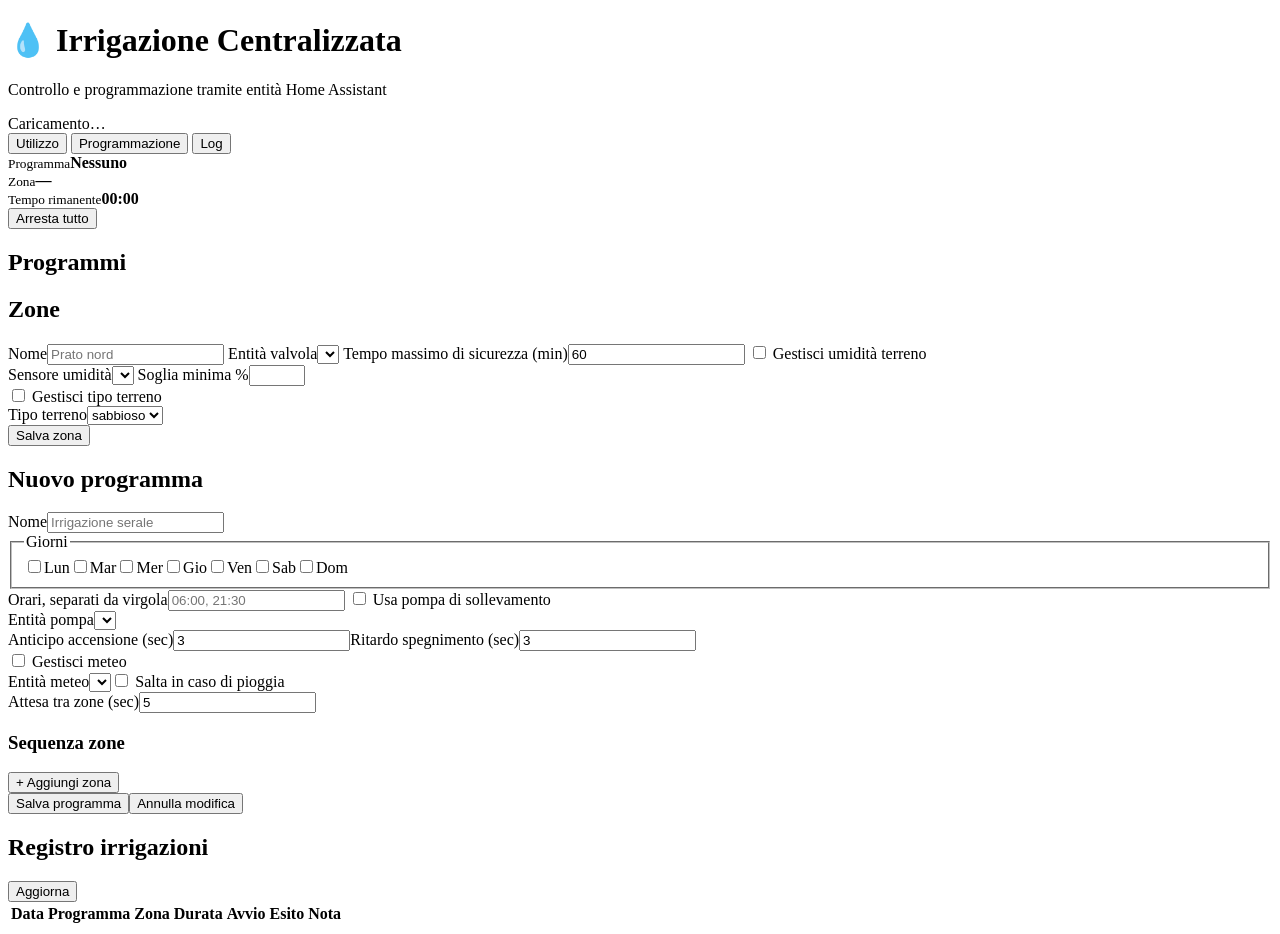
==== irrigazione_centralizzata/app/templates/index.html @ ff066d4d "Add files via upload Gestione Modifica Programma" ====
<!doctype html>
<html lang="it">
<head>
  <meta charset="utf-8">
  <meta name="viewport" content="width=device-width,initial-scale=1">
  <title>Irrigazione Centralizzata</title>
  <link rel="stylesheet" href="static/style.css">
</head>
<body>
<header><div><h1>💧 Irrigazione Centralizzata</h1><p>Controllo e programmazione tramite entità Home Assistant</p></div><span id="systemBadge" class="badge">Caricamento…</span></header>
<nav>
  <button class="tab active" data-tab="use">Utilizzo</button>
  <button class="tab" data-tab="programming">Programmazione</button>
  <button class="tab" data-tab="logs">Log</button>
</nav>
<main>
<section id="use" class="panel active">
  <div class="status-card">
    <div><small>Programma</small><strong id="runningProgram">Nessuno</strong></div>
    <div><small>Zona</small><strong id="runningZone">—</strong></div>
    <div><small>Tempo rimanente</small><strong id="remaining">00:00</strong></div>
    <button id="stopBtn" class="danger">Arresta tutto</button>
  </div>
  <h2>Programmi</h2><div id="programCards" class="cards"></div>
</section>
<section id="programming" class="panel">
  <div class="grid2">
    <div class="box"><h2>Zone</h2>
      <form id="zoneForm">
        <label>Nome<input name="name" required placeholder="Prato nord"></label>
        <label>Entità valvola<select name="valve_entity" class="entity-select" data-domains="switch,valve,input_boolean" required></select></label>
        <label>Tempo massimo di sicurezza (min)<input type="number" name="max_minutes" min="1" value="60"></label>
        <label class="toggle"><input type="checkbox" name="moisture_enabled"> Gestisci umidità terreno</label>
        <div class="optional" data-for="moisture_enabled">
          <label>Sensore umidità<select name="moisture_entity" class="entity-select" data-domains="sensor"></select></label>
          <label>Soglia minima %<input type="number" name="moisture_min" min="0" max="100"></label>
        </div>
        <label class="toggle"><input type="checkbox" name="soil_enabled"> Gestisci tipo terreno</label>
        <div class="optional" data-for="soil_enabled"><label>Tipo terreno<select name="soil_type"><option>sabbioso</option><option>misto</option><option>argilloso</option></select></label></div>
        <button>Salva zona</button>
      </form><div id="zoneList"></div>
    </div>
    <div class="box"><h2 id="programFormTitle">Nuovo programma</h2>
      <form id="programForm">
        <label>Nome<input name="name" required placeholder="Irrigazione serale"></label>
        <fieldset><legend>Giorni</legend><div class="days"><label><input type="checkbox" value="0">Lun</label><label><input type="checkbox" value="1">Mar</label><label><input type="checkbox" value="2">Mer</label><label><input type="checkbox" value="3">Gio</label><label><input type="checkbox" value="4">Ven</label><label><input type="checkbox" value="5">Sab</label><label><input type="checkbox" value="6">Dom</label></div></fieldset>
        <label>Orari, separati da virgola<input name="start_times" placeholder="06:00, 21:30"></label>
        <label class="toggle"><input type="checkbox" name="pump_enabled"> Usa pompa di sollevamento</label>
        <div class="optional" data-for="pump_enabled">
          <label>Entità pompa<select name="pump_entity" class="entity-select" data-domains="switch,input_boolean"></select></label>
          <div class="grid2"><label>Anticipo accensione (sec)<input type="number" name="pump_lead_seconds" value="3" min="0"></label><label>Ritardo spegnimento (sec)<input type="number" name="pump_lag_seconds" value="3" min="0"></label></div>
        </div>
        <label class="toggle"><input type="checkbox" name="weather_enabled"> Gestisci meteo</label>
        <div class="optional" data-for="weather_enabled"><label>Entità meteo<select name="weather_entity" class="entity-select" data-domains="weather"></select></label><label class="toggle"><input type="checkbox" name="rain_skip_enabled"> Salta in caso di pioggia</label></div>
        <label>Attesa tra zone (sec)<input type="number" name="inter_zone_seconds" value="5" min="0"></label>
        <h3>Sequenza zone</h3><div id="stepBuilder"></div><button type="button" id="addStep" class="secondary">+ Aggiungi zona</button>
        <div class="form-actions"><button id="saveProgramBtn">Salva programma</button><button type="button" id="cancelProgramEdit" class="secondary hidden">Annulla modifica</button></div>
      </form>
    </div>
  </div>
</section>
<section id="logs" class="panel"><div class="box"><h2>Registro irrigazioni</h2><button id="refreshLogs" class="secondary">Aggiorna</button><div class="table-wrap"><table><thead><tr><th>Data</th><th>Programma</th><th>Zona</th><th>Durata</th><th>Avvio</th><th>Esito</th><th>Nota</th></tr></thead><tbody id="logRows"></tbody></table></div></div></section>
</main>
<script src="static/app.js"></script>
</body></html>
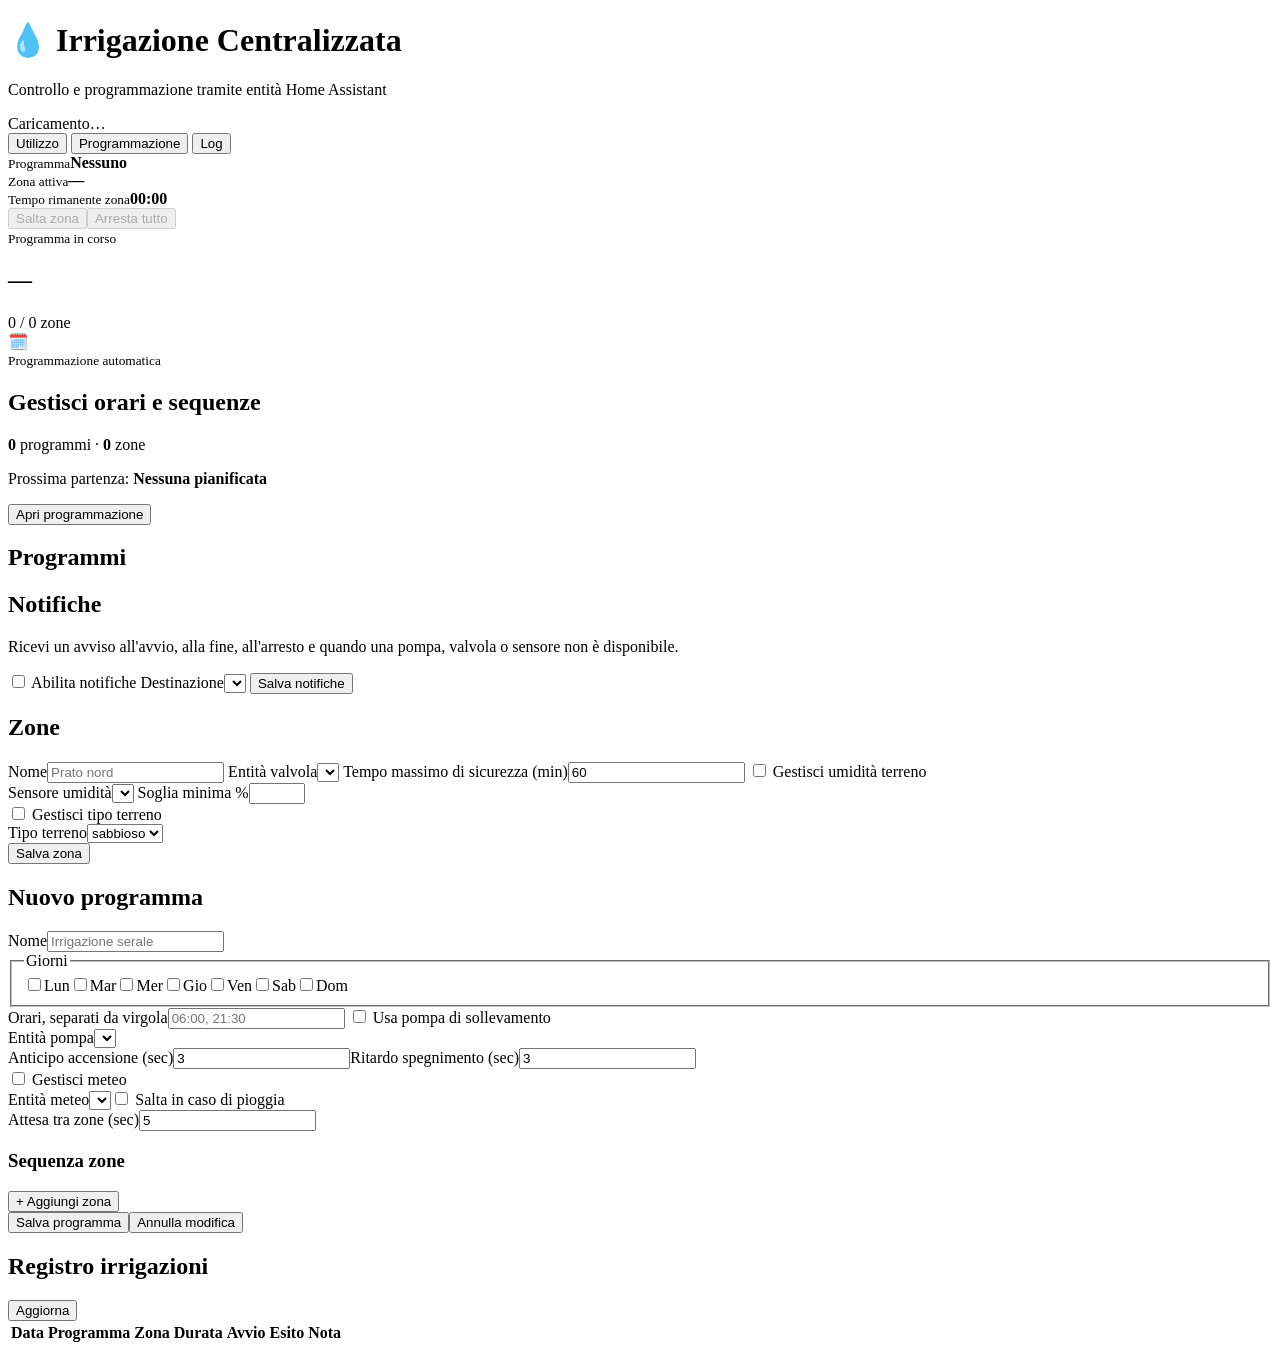
==== commit 07be0b26: "Add files via upload" ====
--- a/irrigazione_centralizzata/app/templates/index.html
+++ b/irrigazione_centralizzata/app/templates/index.html
@@ -17,13 +17,37 @@
 <section id="use" class="panel active">
   <div class="status-card">
     <div><small>Programma</small><strong id="runningProgram">Nessuno</strong></div>
-    <div><small>Zona</small><strong id="runningZone">—</strong></div>
-    <div><small>Tempo rimanente</small><strong id="remaining">00:00</strong></div>
-    <button id="stopBtn" class="danger">Arresta tutto</button>
+    <div><small>Zona attiva</small><strong id="runningZone">—</strong></div>
+    <div><small>Tempo rimanente zona</small><strong id="remaining">00:00</strong></div>
+    <div class="runtime-actions"><button id="skipZoneBtn" class="warning" disabled>Salta zona</button><button id="stopBtn" class="danger" disabled>Arresta tutto</button></div>
+  </div>
+  <div id="runningProgramCard" class="running-program-card hidden">
+    <div class="running-program-head"><div><small>Programma in corso</small><h2 id="runningProgramTitle">—</h2></div><span id="runningProgressText">0 / 0 zone</span></div>
+    <div id="runningSteps" class="running-steps"></div>
+    <div id="runtimeError" class="runtime-error hidden"></div>
+  </div>
+  <div class="programming-card">
+    <div class="programming-card-icon">🗓️</div>
+    <div class="programming-card-content">
+      <small>Programmazione automatica</small>
+      <h2>Gestisci orari e sequenze</h2>
+      <p><strong id="programCount">0</strong> programmi · <strong id="zoneCount">0</strong> zone</p>
+      <p class="next-run">Prossima partenza: <strong id="nextProgramRun">Nessuna pianificata</strong></p>
+    </div>
+    <button id="openProgramming" class="programming-card-button">Apri programmazione</button>
   </div>
   <h2>Programmi</h2><div id="programCards" class="cards"></div>
 </section>
 <section id="programming" class="panel">
+  <div class="box notification-box">
+    <h2>Notifiche</h2>
+    <p>Ricevi un avviso all'avvio, alla fine, all'arresto e quando una pompa, valvola o sensore non è disponibile.</p>
+    <form id="notificationForm" class="notification-form">
+      <label class="toggle"><input type="checkbox" name="enabled"> Abilita notifiche</label>
+      <label>Destinazione<select name="service" id="notificationService"></select></label>
+      <button>Salva notifiche</button>
+    </form>
+  </div>
   <div class="grid2">
     <div class="box"><h2>Zone</h2>
       <form id="zoneForm">
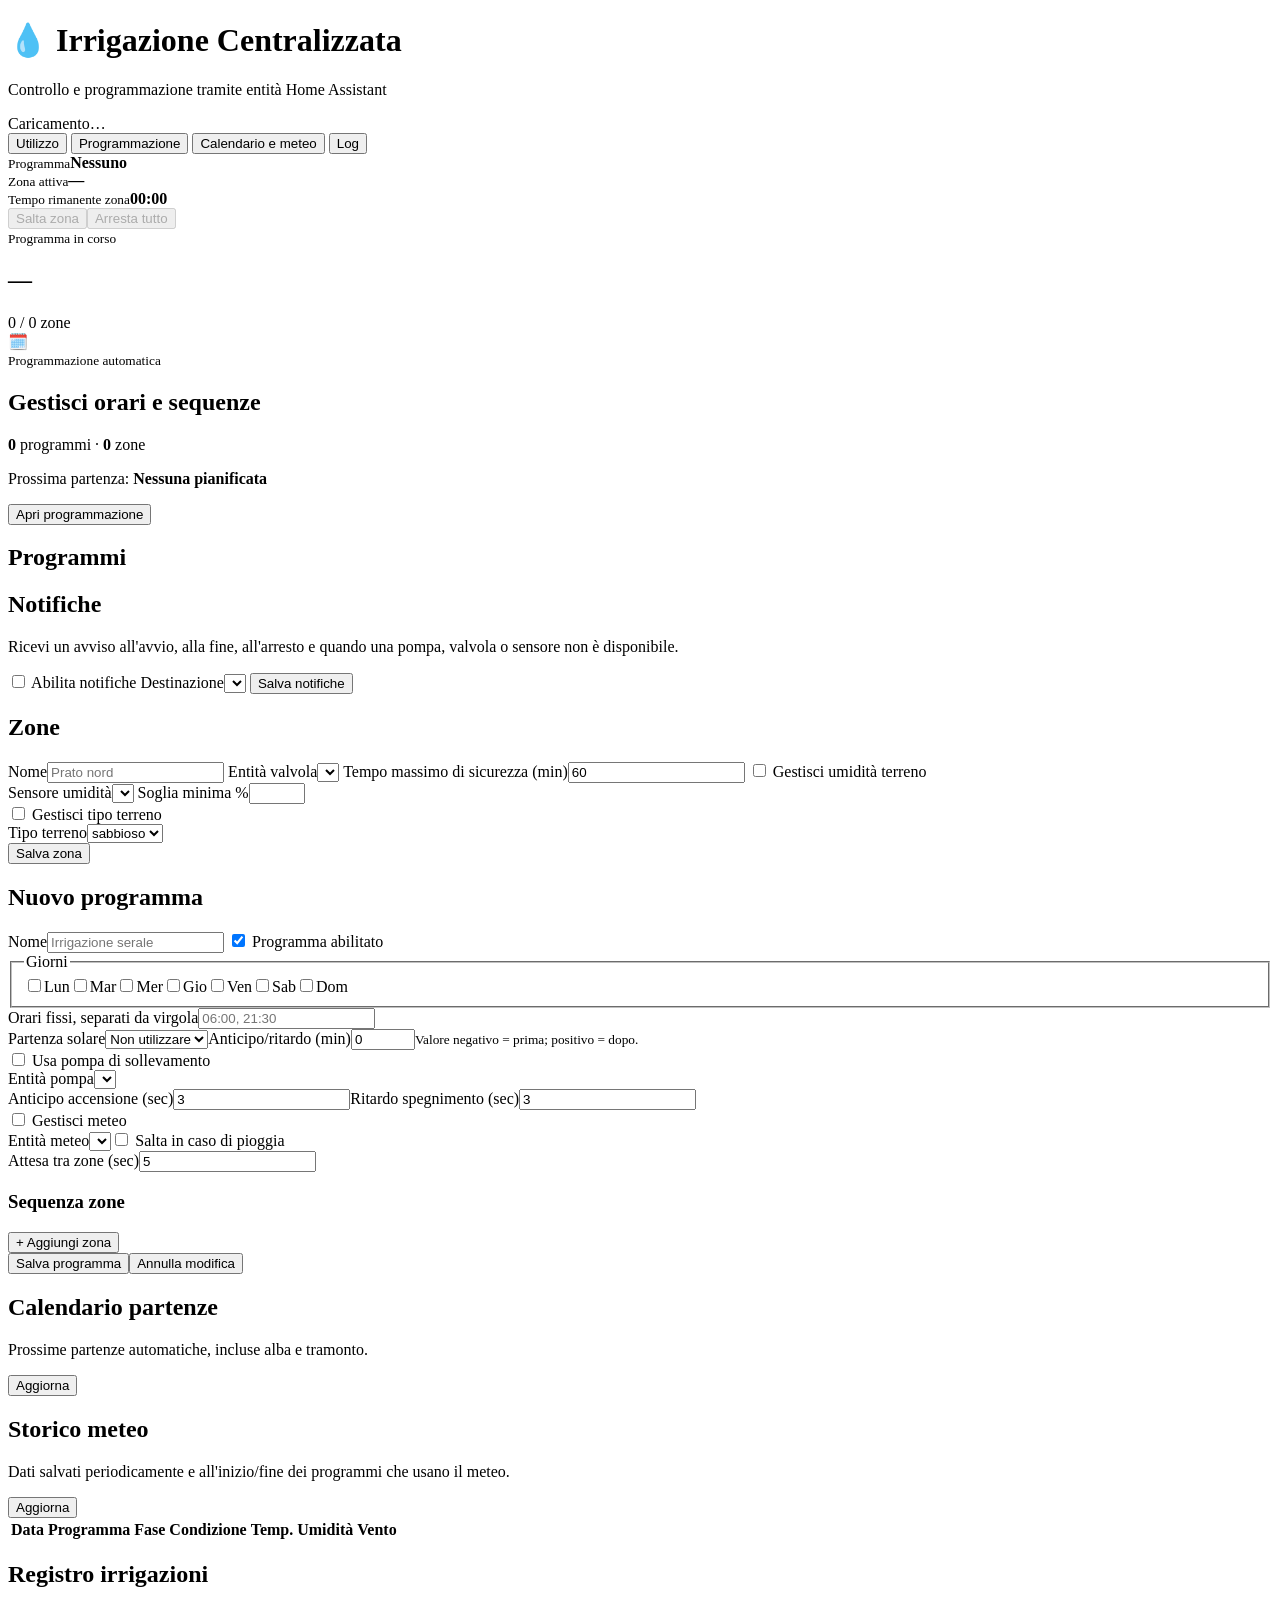
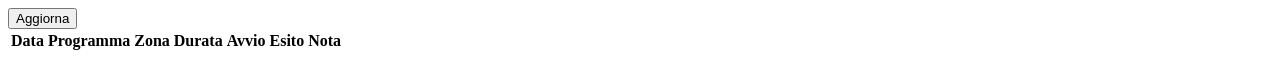
==== commit e207236f: "Add files via upload" ====
--- a/irrigazione_centralizzata/app/templates/index.html
+++ b/irrigazione_centralizzata/app/templates/index.html
@@ -11,6 +11,7 @@
 <nav>
   <button class="tab active" data-tab="use">Utilizzo</button>
   <button class="tab" data-tab="programming">Programmazione</button>
+  <button class="tab" data-tab="calendar">Calendario e meteo</button>
   <button class="tab" data-tab="logs">Log</button>
 </nav>
 <main>
@@ -67,8 +68,10 @@
     <div class="box"><h2 id="programFormTitle">Nuovo programma</h2>
       <form id="programForm">
         <label>Nome<input name="name" required placeholder="Irrigazione serale"></label>
+        <label class="toggle"><input type="checkbox" name="enabled" checked> Programma abilitato</label>
         <fieldset><legend>Giorni</legend><div class="days"><label><input type="checkbox" value="0">Lun</label><label><input type="checkbox" value="1">Mar</label><label><input type="checkbox" value="2">Mer</label><label><input type="checkbox" value="3">Gio</label><label><input type="checkbox" value="4">Ven</label><label><input type="checkbox" value="5">Sab</label><label><input type="checkbox" value="6">Dom</label></div></fieldset>
-        <label>Orari, separati da virgola<input name="start_times" placeholder="06:00, 21:30"></label>
+        <label>Orari fissi, separati da virgola<input name="start_times" placeholder="06:00, 21:30"></label>
+        <div class="grid2"><label>Partenza solare<select name="sun_event"><option value="none">Non utilizzare</option><option value="sunrise">Alba</option><option value="sunset">Tramonto</option></select></label><label>Anticipo/ritardo (min)<input type="number" name="sun_offset_minutes" value="0" min="-240" max="240"><small>Valore negativo = prima; positivo = dopo.</small></label></div>
         <label class="toggle"><input type="checkbox" name="pump_enabled"> Usa pompa di sollevamento</label>
         <div class="optional" data-for="pump_enabled">
           <label>Entità pompa<select name="pump_entity" class="entity-select" data-domains="switch,input_boolean"></select></label>
@@ -83,6 +86,12 @@
     </div>
   </div>
 </section>
+<section id="calendar" class="panel">
+  <div class="grid2">
+    <div class="box"><h2>Calendario partenze</h2><p class="muted">Prossime partenze automatiche, incluse alba e tramonto.</p><button id="refreshCalendar" class="secondary">Aggiorna</button><div id="calendarEvents" class="calendar-events"></div></div>
+    <div class="box"><h2>Storico meteo</h2><p class="muted">Dati salvati periodicamente e all'inizio/fine dei programmi che usano il meteo.</p><button id="refreshWeather" class="secondary">Aggiorna</button><div class="table-wrap"><table><thead><tr><th>Data</th><th>Programma</th><th>Fase</th><th>Condizione</th><th>Temp.</th><th>Umidità</th><th>Vento</th></tr></thead><tbody id="weatherRows"></tbody></table></div></div>
+  </div>
+</section>
 <section id="logs" class="panel"><div class="box"><h2>Registro irrigazioni</h2><button id="refreshLogs" class="secondary">Aggiorna</button><div class="table-wrap"><table><thead><tr><th>Data</th><th>Programma</th><th>Zona</th><th>Durata</th><th>Avvio</th><th>Esito</th><th>Nota</th></tr></thead><tbody id="logRows"></tbody></table></div></div></section>
 </main>
 <script src="static/app.js"></script>
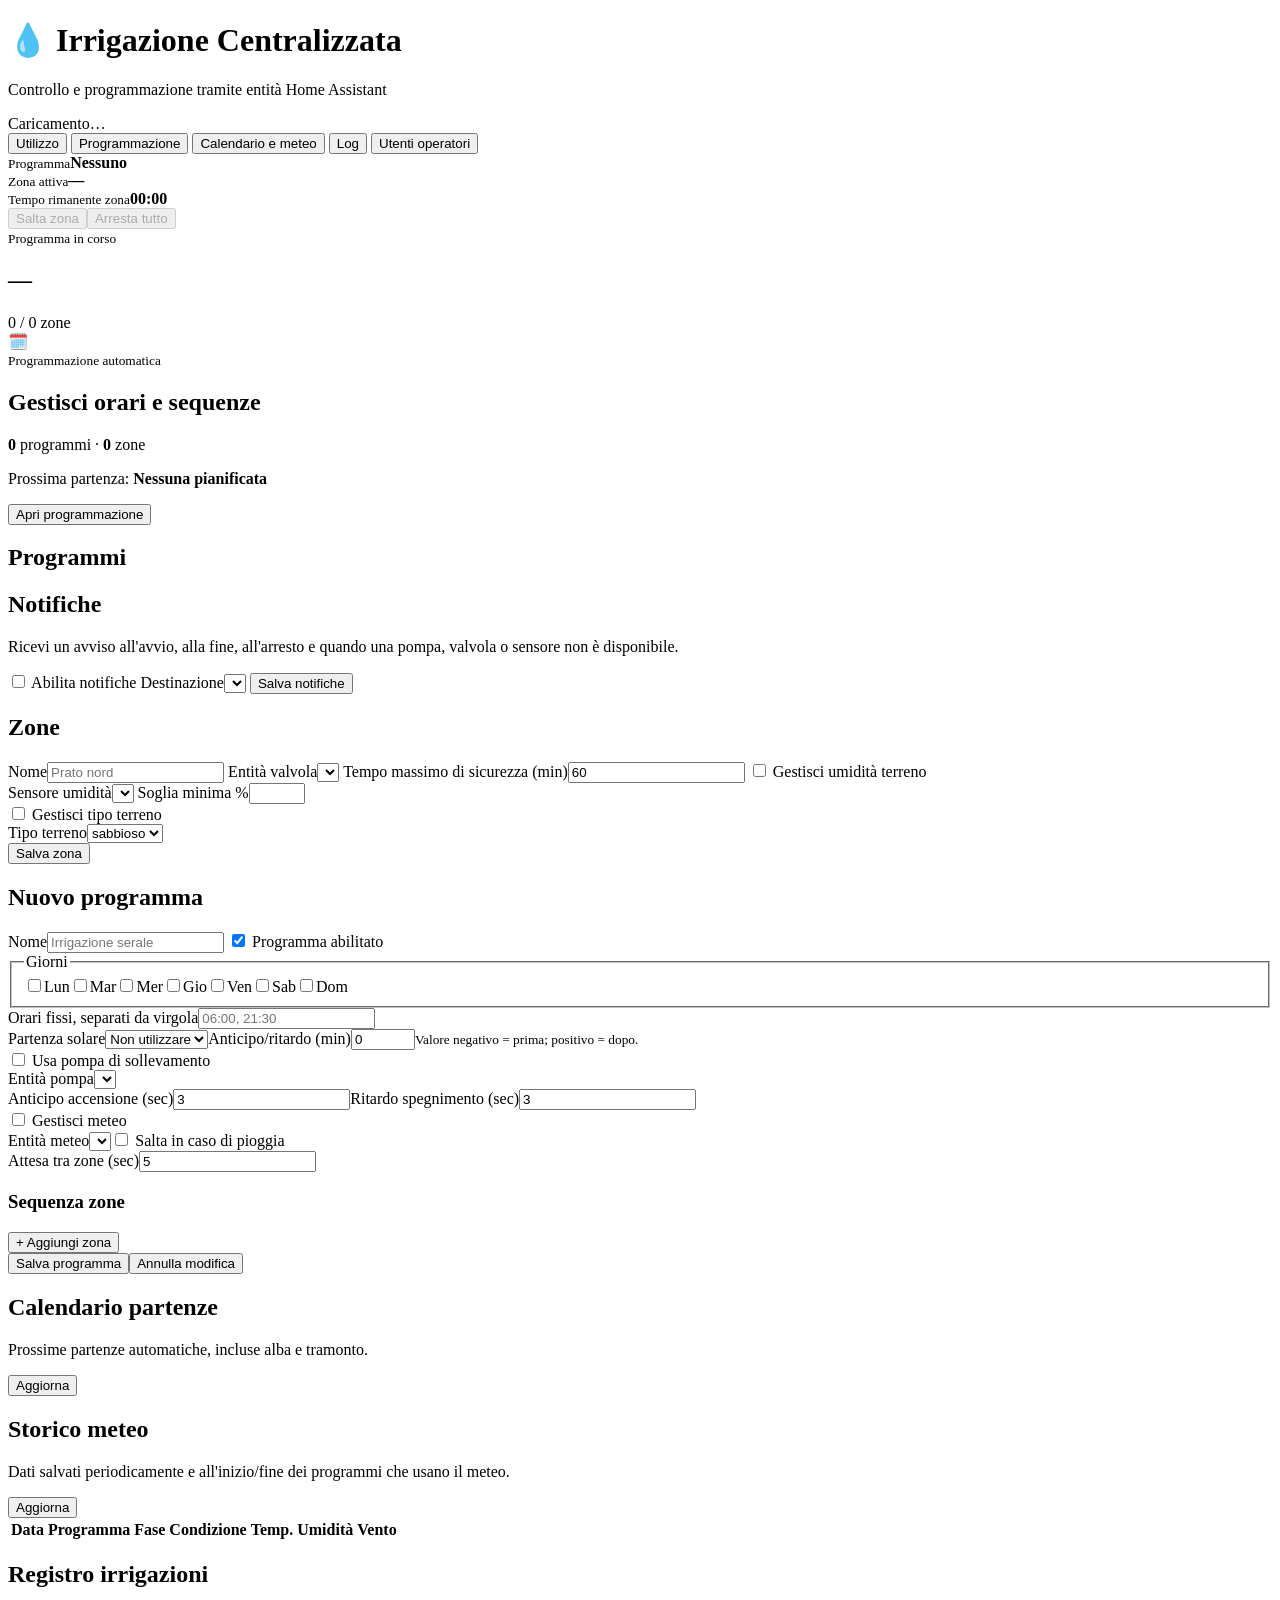
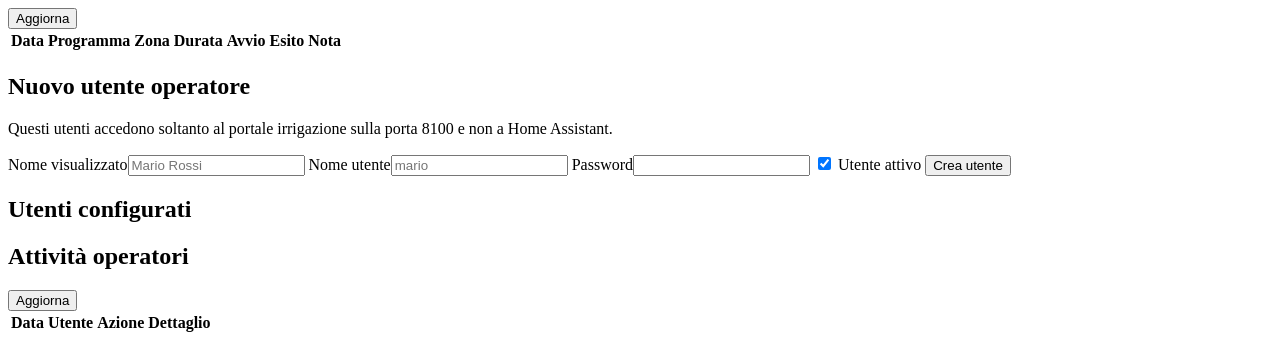
==== commit 4ca338a3: "Add files via upload" ====
--- a/irrigazione_centralizzata/app/templates/index.html
+++ b/irrigazione_centralizzata/app/templates/index.html
@@ -4,7 +4,7 @@
   <meta charset="utf-8">
   <meta name="viewport" content="width=device-width,initial-scale=1">
   <title>Irrigazione Centralizzata</title>
-  <link rel="stylesheet" href="static/style.css">
+  <link rel="stylesheet" href="static/style.css?v=0.2.7">
 </head>
 <body>
 <header><div><h1>💧 Irrigazione Centralizzata</h1><p>Controllo e programmazione tramite entità Home Assistant</p></div><span id="systemBadge" class="badge">Caricamento…</span></header>
@@ -13,6 +13,7 @@
   <button class="tab" data-tab="programming">Programmazione</button>
   <button class="tab" data-tab="calendar">Calendario e meteo</button>
   <button class="tab" data-tab="logs">Log</button>
+  <button class="tab" data-tab="users">Utenti operatori</button>
 </nav>
 <main>
 <section id="use" class="panel active">
@@ -93,6 +94,28 @@
   </div>
 </section>
 <section id="logs" class="panel"><div class="box"><h2>Registro irrigazioni</h2><button id="refreshLogs" class="secondary">Aggiorna</button><div class="table-wrap"><table><thead><tr><th>Data</th><th>Programma</th><th>Zona</th><th>Durata</th><th>Avvio</th><th>Esito</th><th>Nota</th></tr></thead><tbody id="logRows"></tbody></table></div></div></section>
+
+<section id="users" class="panel">
+  <div class="grid2">
+    <div class="box">
+      <h2>Nuovo utente operatore</h2>
+      <p class="muted">Questi utenti accedono soltanto al portale irrigazione sulla porta 8100 e non a Home Assistant.</p>
+      <form id="operatorUserForm">
+        <label>Nome visualizzato<input name="display_name" required placeholder="Mario Rossi"></label>
+        <label>Nome utente<input name="username" required minlength="3" pattern="[A-Za-z0-9_.-]+" placeholder="mario"></label>
+        <label>Password<input type="password" name="password" required minlength="8" autocomplete="new-password"></label>
+        <label class="toggle"><input type="checkbox" name="enabled" checked> Utente attivo</label>
+        <button>Crea utente</button>
+      </form>
+    </div>
+    <div class="box">
+      <h2>Utenti configurati</h2>
+      <div id="operatorUsersList"></div>
+    </div>
+  </div>
+  <div class="box audit-box"><h2>Attività operatori</h2><button id="refreshOperatorAudit" class="secondary">Aggiorna</button><div class="table-wrap"><table><thead><tr><th>Data</th><th>Utente</th><th>Azione</th><th>Dettaglio</th></tr></thead><tbody id="operatorAuditRows"></tbody></table></div></div>
+</section>
+
 </main>
-<script src="static/app.js"></script>
+<script src="static/app.js?v=0.2.7"></script>
 </body></html>
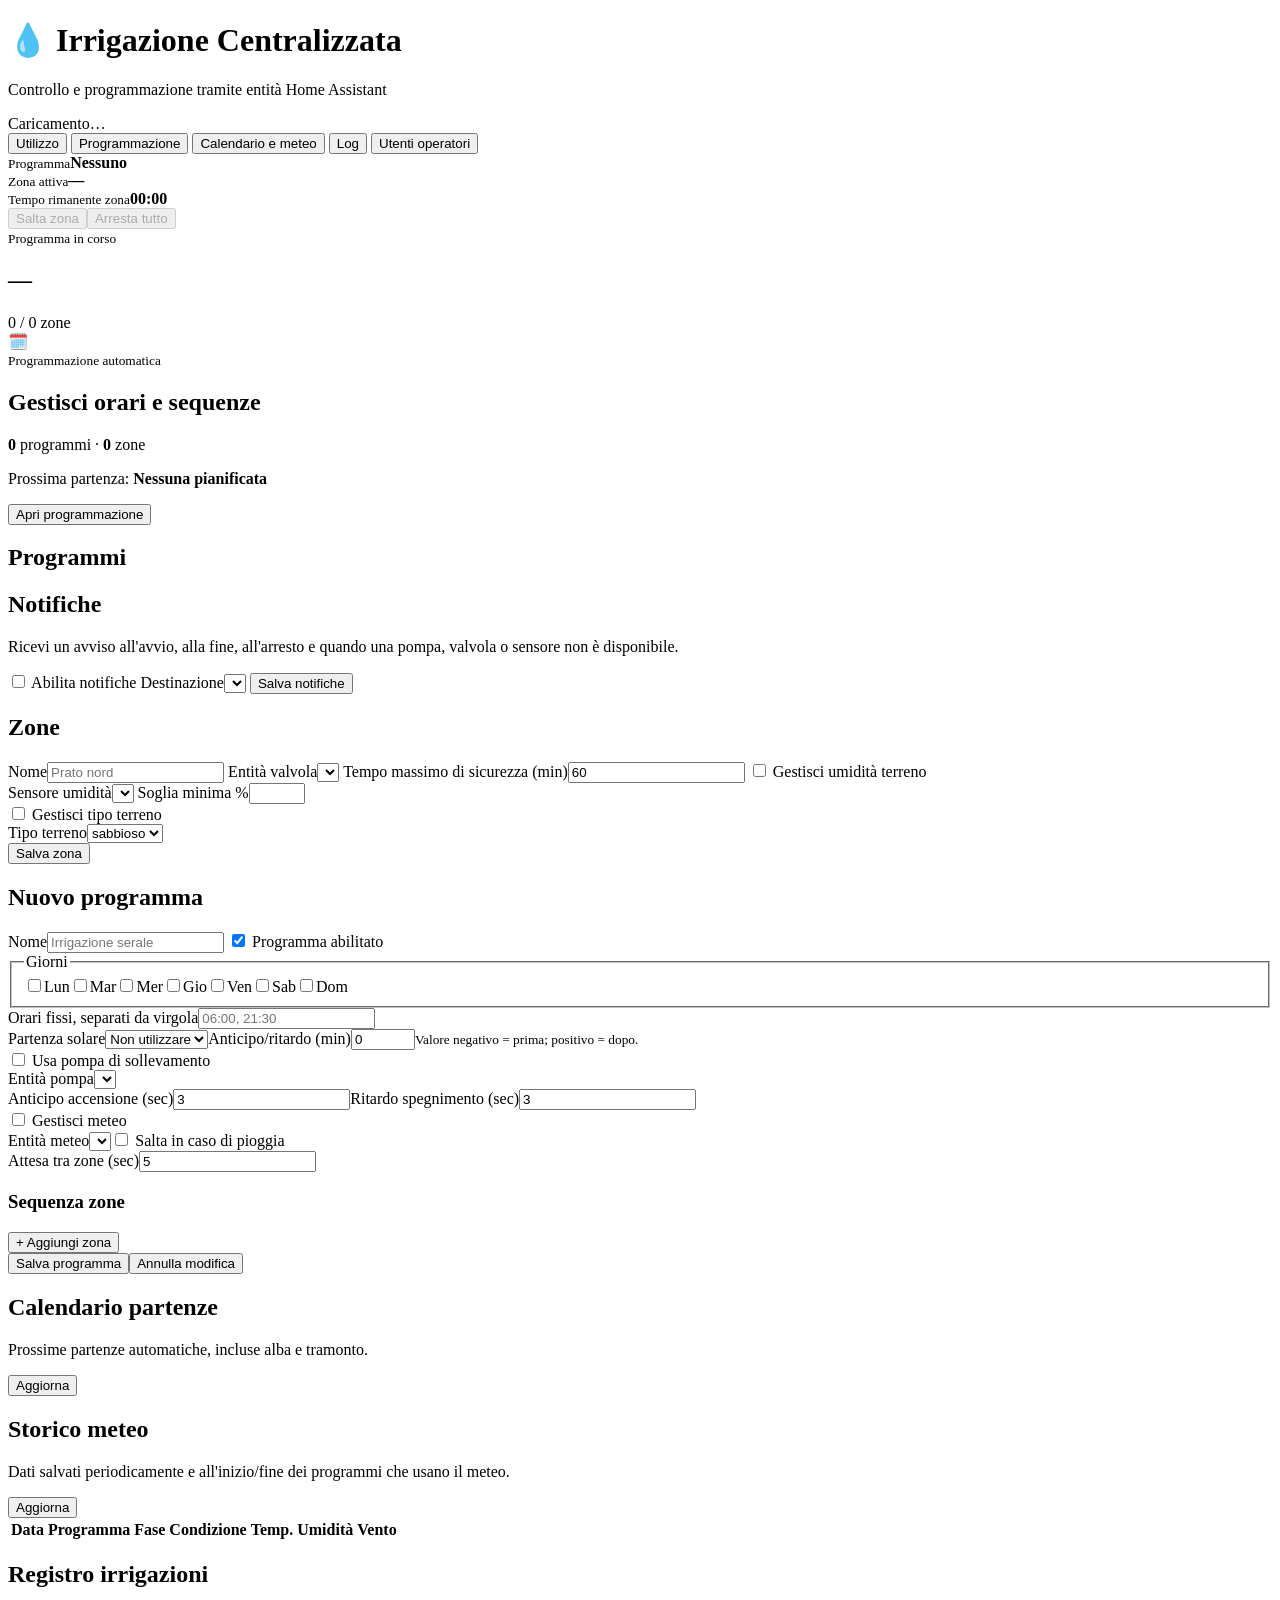
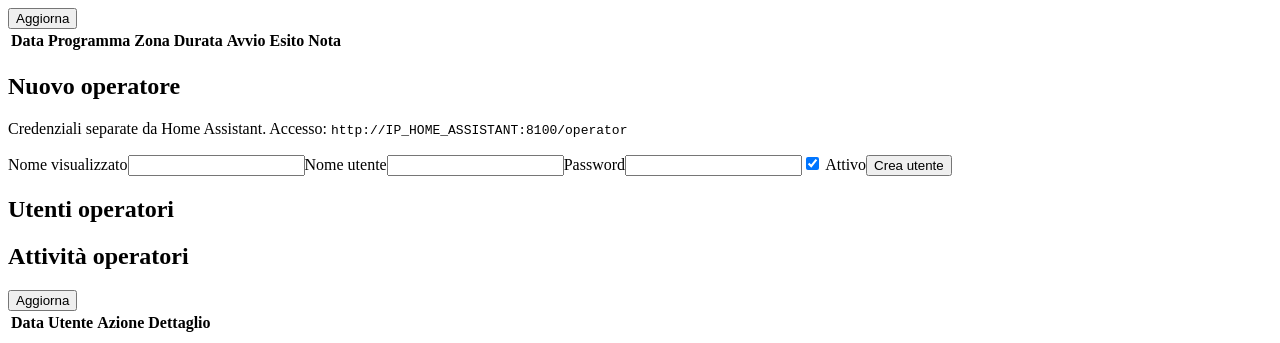
==== commit 93fe89bc: "Add files via upload" ====
--- a/irrigazione_centralizzata/app/templates/index.html
+++ b/irrigazione_centralizzata/app/templates/index.html
@@ -97,25 +97,13 @@
 
 <section id="users" class="panel">
   <div class="grid2">
-    <div class="box">
-      <h2>Nuovo utente operatore</h2>
-      <p class="muted">Questi utenti accedono soltanto al portale irrigazione sulla porta 8100 e non a Home Assistant.</p>
-      <form id="operatorUserForm">
-        <label>Nome visualizzato<input name="display_name" required placeholder="Mario Rossi"></label>
-        <label>Nome utente<input name="username" required minlength="3" pattern="[A-Za-z0-9_.-]+" placeholder="mario"></label>
-        <label>Password<input type="password" name="password" required minlength="8" autocomplete="new-password"></label>
-        <label class="toggle"><input type="checkbox" name="enabled" checked> Utente attivo</label>
-        <button>Crea utente</button>
-      </form>
+    <div class="box"><h2>Nuovo operatore</h2><p>Credenziali separate da Home Assistant. Accesso: <code>http://IP_HOME_ASSISTANT:8100/operator</code></p>
+      <form id="operatorUserForm"><label>Nome visualizzato<input name="display_name" required></label><label>Nome utente<input name="username" minlength="3" required></label><label>Password<input type="password" name="password" minlength="8" required></label><label class="toggle"><input type="checkbox" name="enabled" checked> Attivo</label><button>Crea utente</button></form>
     </div>
-    <div class="box">
-      <h2>Utenti configurati</h2>
-      <div id="operatorUsersList"></div>
-    </div>
+    <div class="box"><h2>Utenti operatori</h2><div id="operatorUserList"></div></div>
   </div>
-  <div class="box audit-box"><h2>Attività operatori</h2><button id="refreshOperatorAudit" class="secondary">Aggiorna</button><div class="table-wrap"><table><thead><tr><th>Data</th><th>Utente</th><th>Azione</th><th>Dettaglio</th></tr></thead><tbody id="operatorAuditRows"></tbody></table></div></div>
+  <div class="box" style="margin-top:18px"><h2>Attività operatori</h2><button id="refreshOperatorAudit" class="secondary">Aggiorna</button><div class="table-wrap"><table><thead><tr><th>Data</th><th>Utente</th><th>Azione</th><th>Dettaglio</th></tr></thead><tbody id="operatorAuditRows"></tbody></table></div></div>
 </section>
-
 </main>
 <script src="static/app.js?v=0.2.7"></script>
 </body></html>
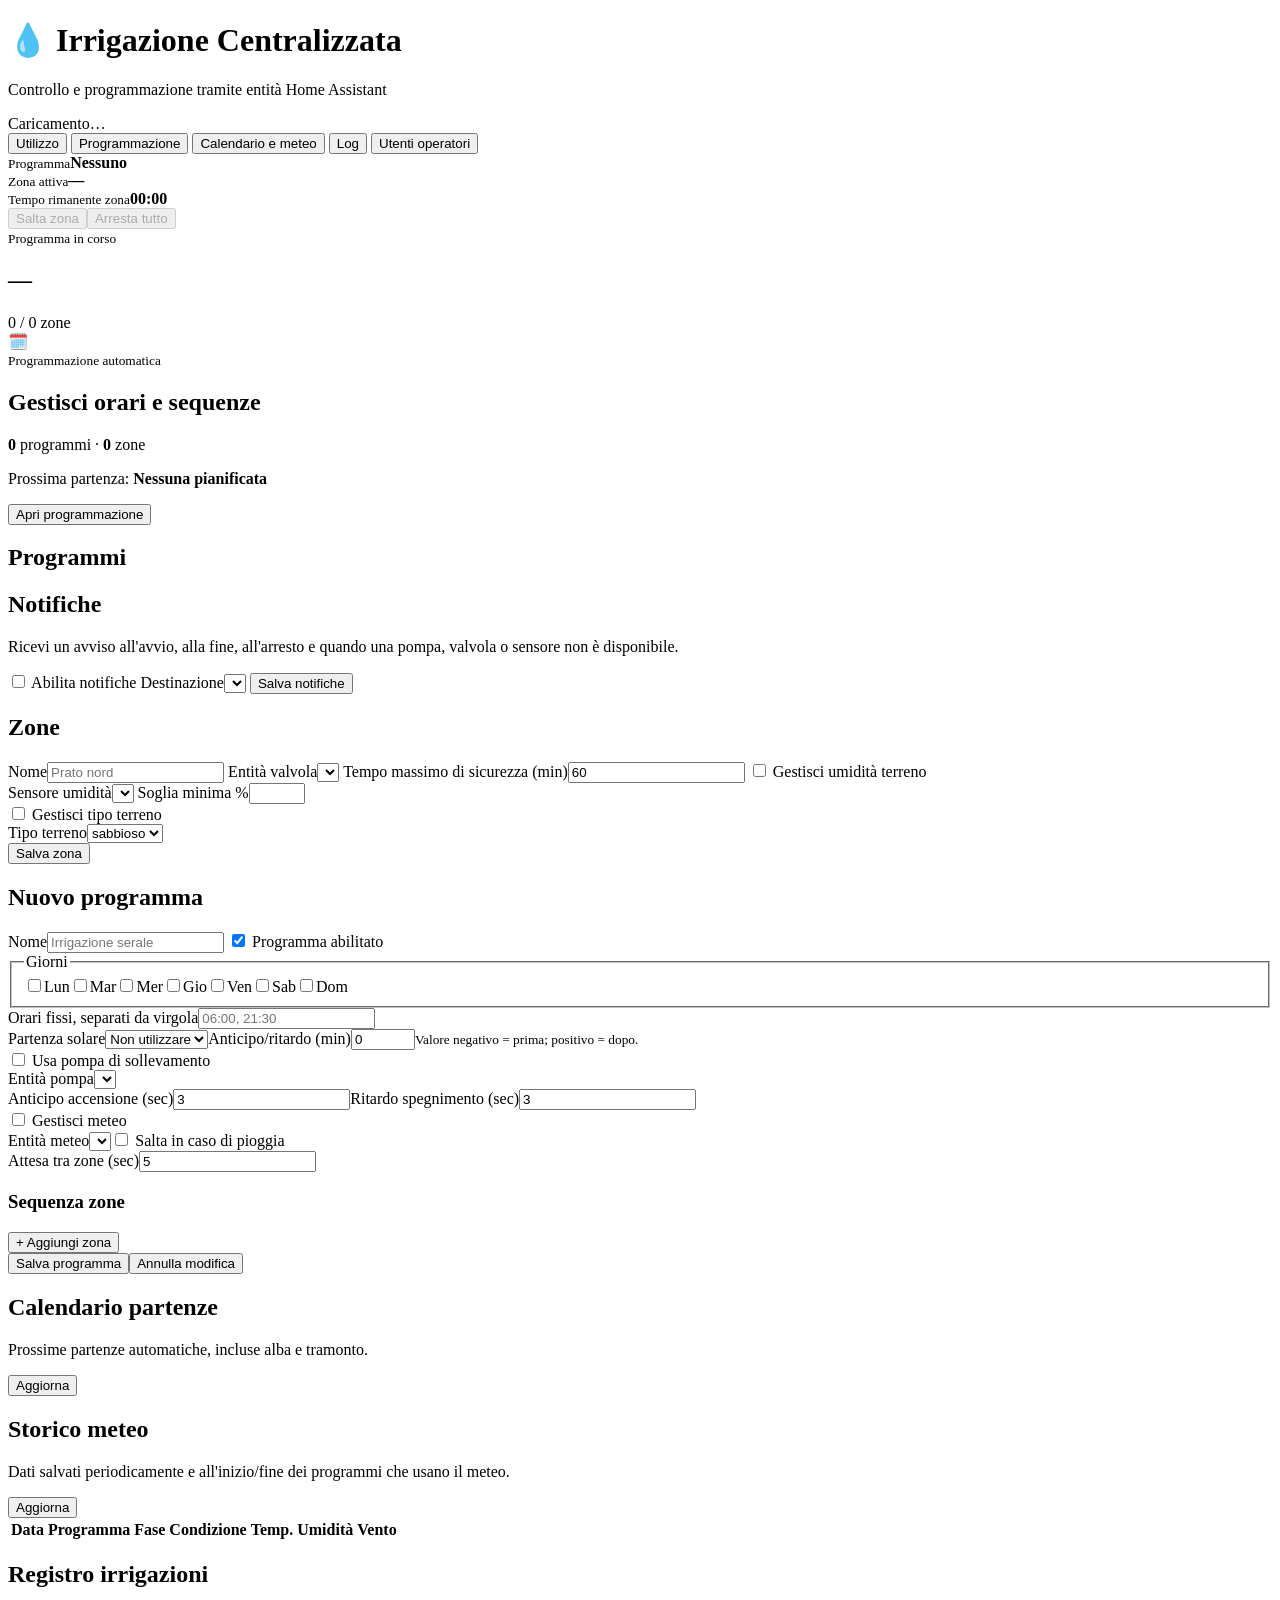
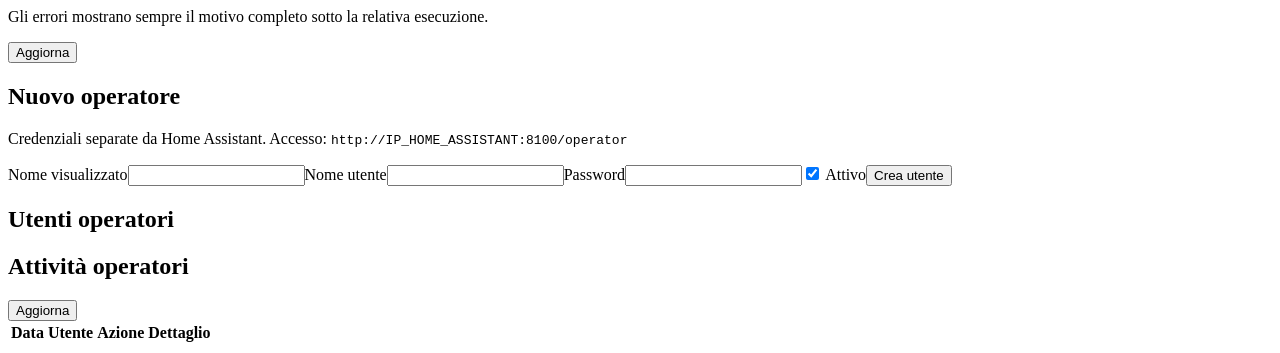
==== commit ed6c3178: "Show full irrigation errors in responsive log cards" ====
--- a/irrigazione_centralizzata/app/templates/index.html
+++ b/irrigazione_centralizzata/app/templates/index.html
@@ -4,7 +4,7 @@
   <meta charset="utf-8">
   <meta name="viewport" content="width=device-width,initial-scale=1">
   <title>Irrigazione Centralizzata</title>
-  <link rel="stylesheet" href="static/style.css?v=0.2.7">
+  <link rel="stylesheet" href="static/style.css?v=0.3.2">
 </head>
 <body>
 <header><div><h1>💧 Irrigazione Centralizzata</h1><p>Controllo e programmazione tramite entità Home Assistant</p></div><span id="systemBadge" class="badge">Caricamento…</span></header>
@@ -93,7 +93,7 @@
     <div class="box"><h2>Storico meteo</h2><p class="muted">Dati salvati periodicamente e all'inizio/fine dei programmi che usano il meteo.</p><button id="refreshWeather" class="secondary">Aggiorna</button><div class="table-wrap"><table><thead><tr><th>Data</th><th>Programma</th><th>Fase</th><th>Condizione</th><th>Temp.</th><th>Umidità</th><th>Vento</th></tr></thead><tbody id="weatherRows"></tbody></table></div></div>
   </div>
 </section>
-<section id="logs" class="panel"><div class="box"><h2>Registro irrigazioni</h2><button id="refreshLogs" class="secondary">Aggiorna</button><div class="table-wrap"><table><thead><tr><th>Data</th><th>Programma</th><th>Zona</th><th>Durata</th><th>Avvio</th><th>Esito</th><th>Nota</th></tr></thead><tbody id="logRows"></tbody></table></div></div></section>
+<section id="logs" class="panel"><div class="box"><div class="log-title-row"><div><h2>Registro irrigazioni</h2><p class="muted">Gli errori mostrano sempre il motivo completo sotto la relativa esecuzione.</p></div><button id="refreshLogs" class="secondary">Aggiorna</button></div><div id="logCards" class="irrigation-log-list"></div><div class="hidden"><table><tbody id="logRows"></tbody></table></div></div></section>
 
 <section id="users" class="panel">
   <div class="grid2">
@@ -105,5 +105,6 @@
   <div class="box" style="margin-top:18px"><h2>Attività operatori</h2><button id="refreshOperatorAudit" class="secondary">Aggiorna</button><div class="table-wrap"><table><thead><tr><th>Data</th><th>Utente</th><th>Azione</th><th>Dettaglio</th></tr></thead><tbody id="operatorAuditRows"></tbody></table></div></div>
 </section>
 </main>
-<script src="static/app.js?v=0.2.7"></script>
-</body></html>
+<script src="static/app.js?v=0.3.2"></script>
+<script src="static/logs_v032.js?v=0.3.2"></script>
+</body></html>
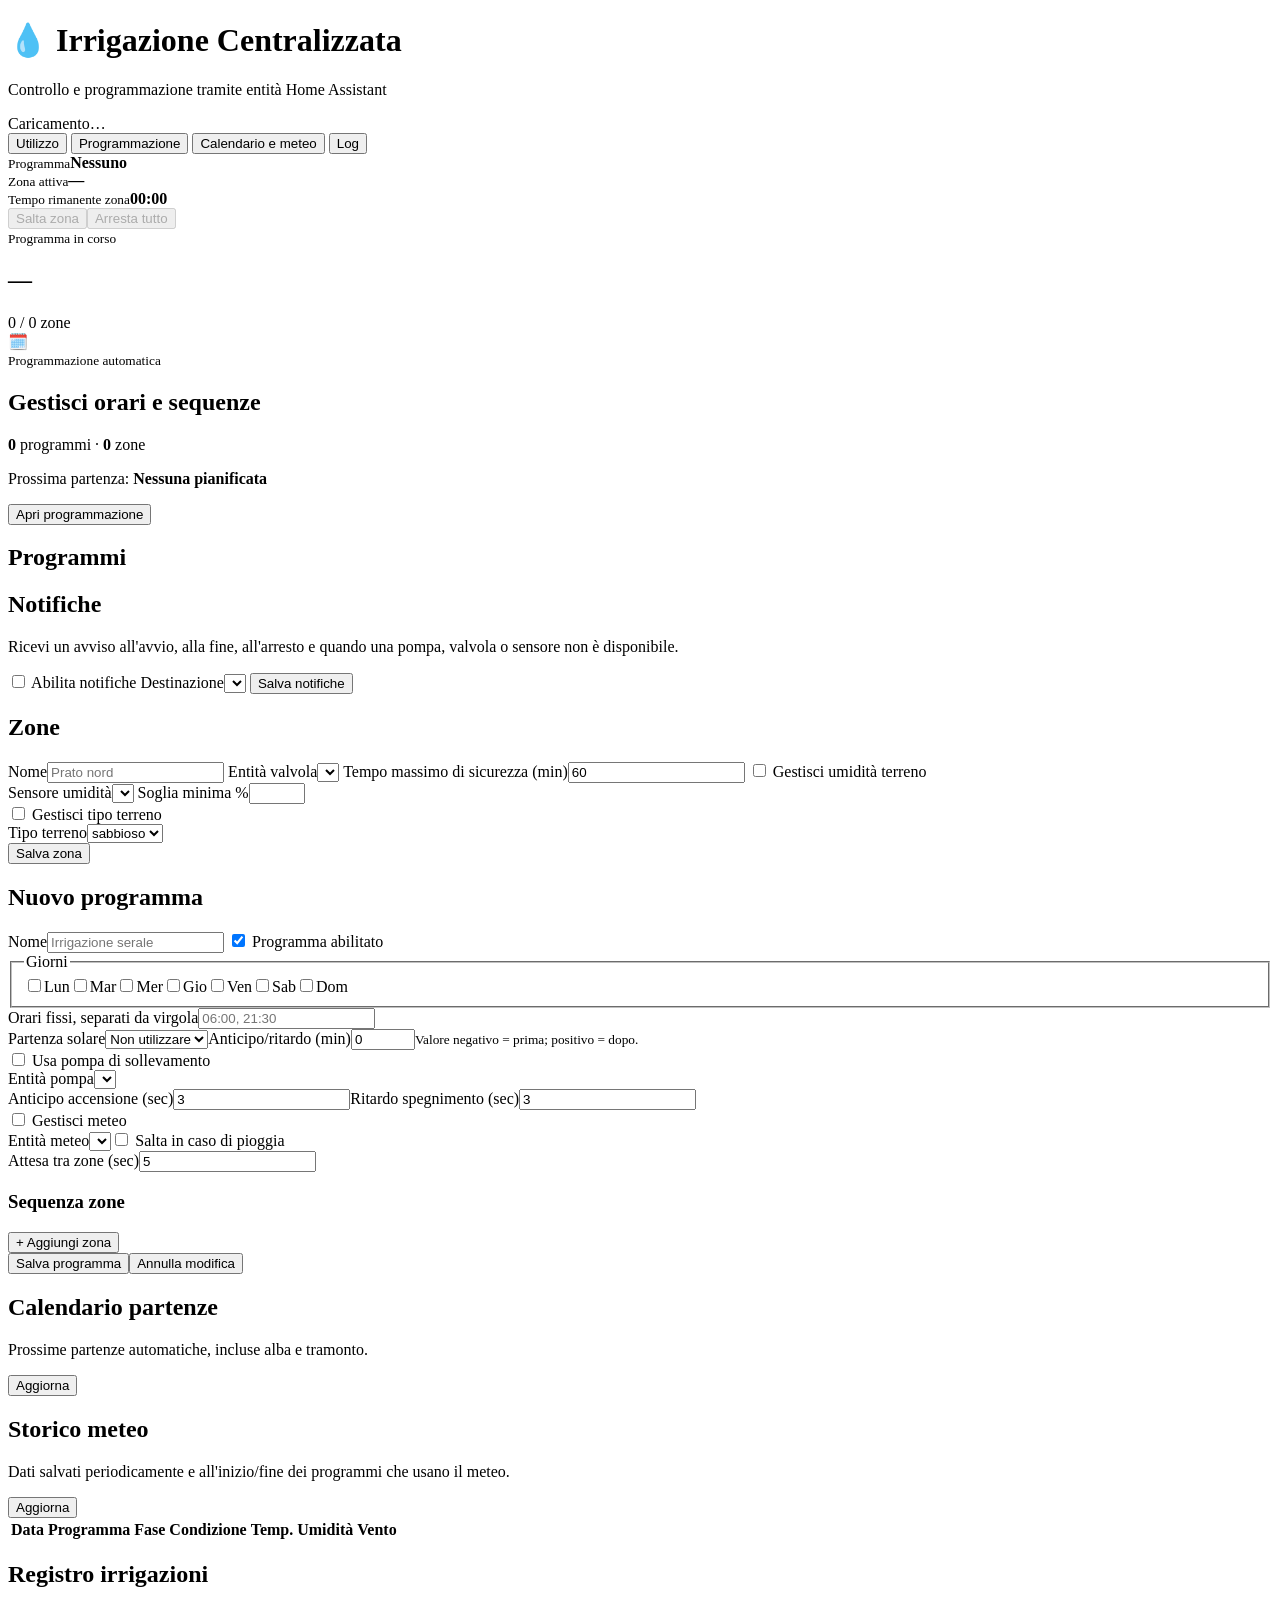
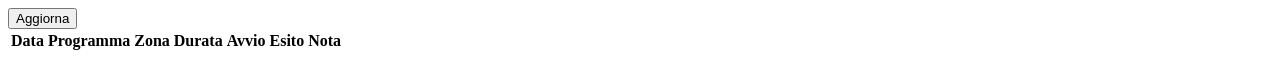
==== commit 08bf62fd: "Ripristino completo pacchetto v0.2.6" ====
--- a/irrigazione_centralizzata/app/templates/index.html
+++ b/irrigazione_centralizzata/app/templates/index.html
@@ -4,7 +4,7 @@
   <meta charset="utf-8">
   <meta name="viewport" content="width=device-width,initial-scale=1">
   <title>Irrigazione Centralizzata</title>
-  <link rel="stylesheet" href="static/style.css?v=0.3.2">
+  <link rel="stylesheet" href="static/style.css?v=0.2.6">
 </head>
 <body>
 <header><div><h1>💧 Irrigazione Centralizzata</h1><p>Controllo e programmazione tramite entità Home Assistant</p></div><span id="systemBadge" class="badge">Caricamento…</span></header>
@@ -13,7 +13,6 @@
   <button class="tab" data-tab="programming">Programmazione</button>
   <button class="tab" data-tab="calendar">Calendario e meteo</button>
   <button class="tab" data-tab="logs">Log</button>
-  <button class="tab" data-tab="users">Utenti operatori</button>
 </nav>
 <main>
 <section id="use" class="panel active">
@@ -93,18 +92,7 @@
     <div class="box"><h2>Storico meteo</h2><p class="muted">Dati salvati periodicamente e all'inizio/fine dei programmi che usano il meteo.</p><button id="refreshWeather" class="secondary">Aggiorna</button><div class="table-wrap"><table><thead><tr><th>Data</th><th>Programma</th><th>Fase</th><th>Condizione</th><th>Temp.</th><th>Umidità</th><th>Vento</th></tr></thead><tbody id="weatherRows"></tbody></table></div></div>
   </div>
 </section>
-<section id="logs" class="panel"><div class="box"><div class="log-title-row"><div><h2>Registro irrigazioni</h2><p class="muted">Gli errori mostrano sempre il motivo completo sotto la relativa esecuzione.</p></div><button id="refreshLogs" class="secondary">Aggiorna</button></div><div id="logCards" class="irrigation-log-list"></div><div class="hidden"><table><tbody id="logRows"></tbody></table></div></div></section>
-
-<section id="users" class="panel">
-  <div class="grid2">
-    <div class="box"><h2>Nuovo operatore</h2><p>Credenziali separate da Home Assistant. Accesso: <code>http://IP_HOME_ASSISTANT:8100/operator</code></p>
-      <form id="operatorUserForm"><label>Nome visualizzato<input name="display_name" required></label><label>Nome utente<input name="username" minlength="3" required></label><label>Password<input type="password" name="password" minlength="8" required></label><label class="toggle"><input type="checkbox" name="enabled" checked> Attivo</label><button>Crea utente</button></form>
-    </div>
-    <div class="box"><h2>Utenti operatori</h2><div id="operatorUserList"></div></div>
-  </div>
-  <div class="box" style="margin-top:18px"><h2>Attività operatori</h2><button id="refreshOperatorAudit" class="secondary">Aggiorna</button><div class="table-wrap"><table><thead><tr><th>Data</th><th>Utente</th><th>Azione</th><th>Dettaglio</th></tr></thead><tbody id="operatorAuditRows"></tbody></table></div></div>
-</section>
+<section id="logs" class="panel"><div class="box"><h2>Registro irrigazioni</h2><button id="refreshLogs" class="secondary">Aggiorna</button><div class="table-wrap"><table><thead><tr><th>Data</th><th>Programma</th><th>Zona</th><th>Durata</th><th>Avvio</th><th>Esito</th><th>Nota</th></tr></thead><tbody id="logRows"></tbody></table></div></div></section>
 </main>
-<script src="static/app.js?v=0.3.2"></script>
-<script src="static/logs_v032.js?v=0.3.2"></script>
-</body></html>+<script src="static/app.js?v=0.2.6"></script>
+</body></html>
